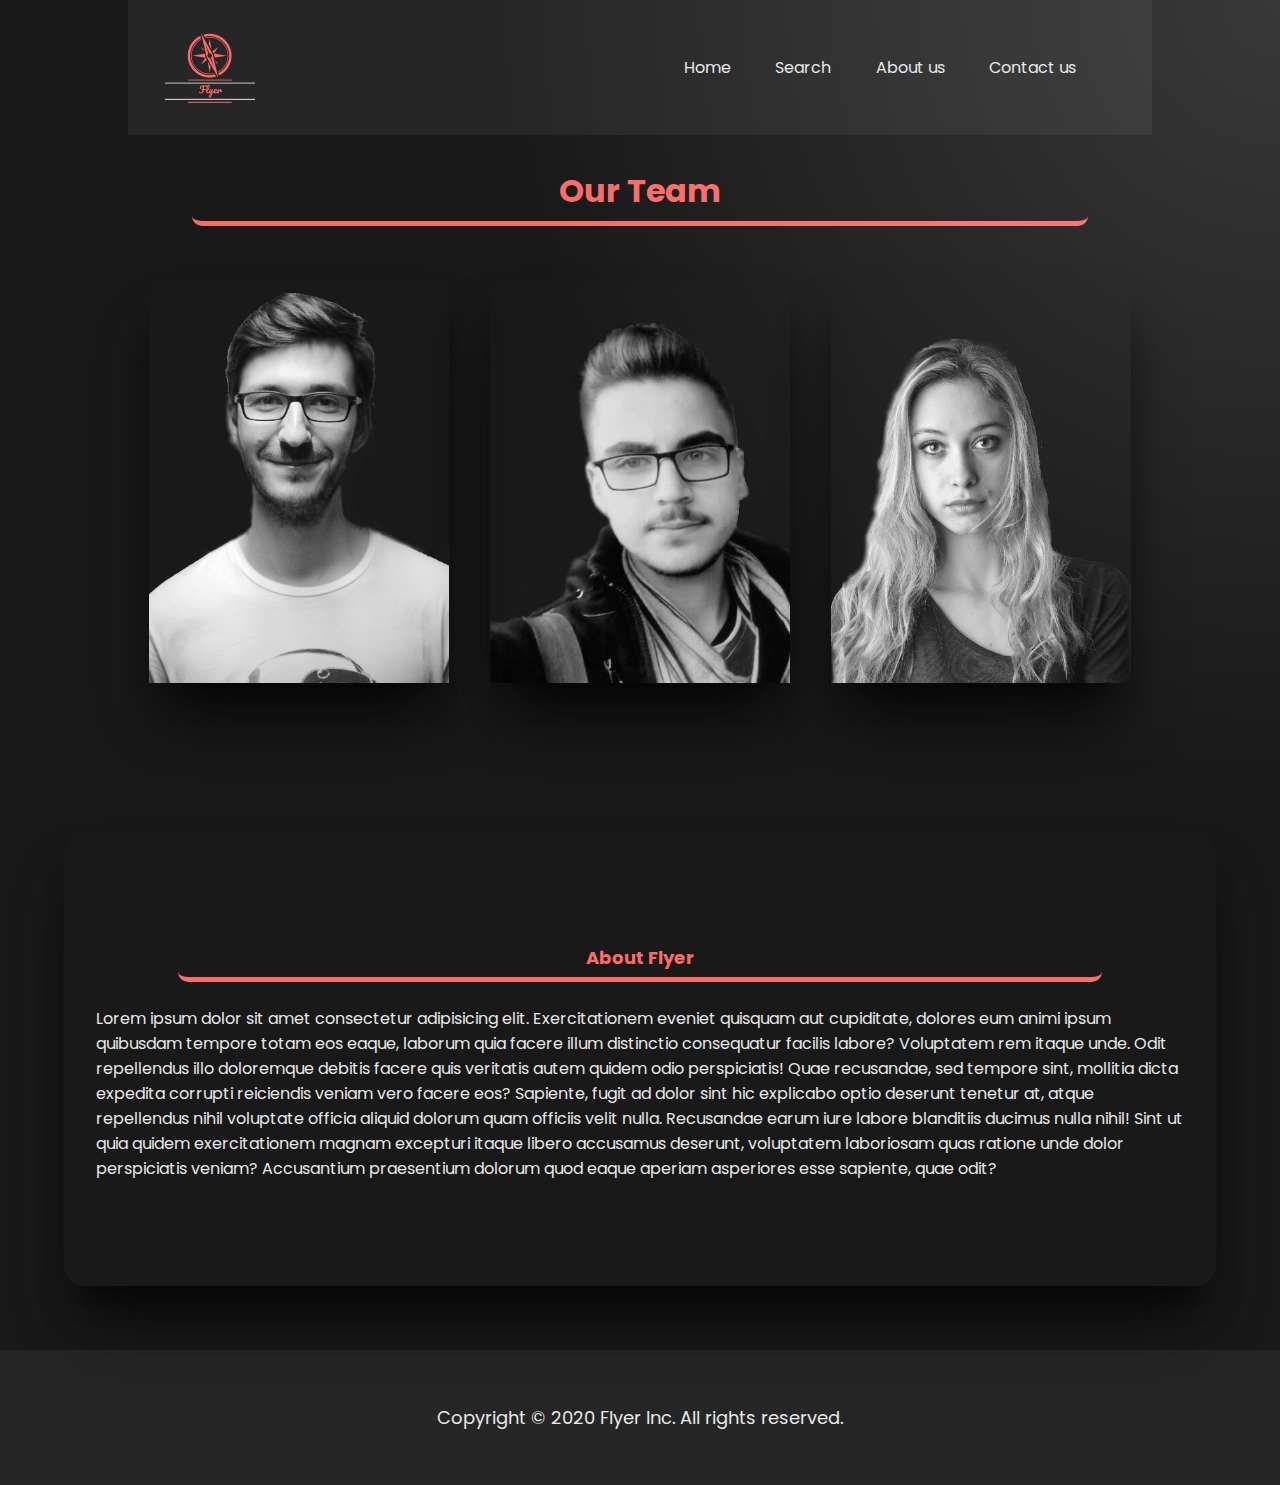
==== about/about.html @ 2c97de76 "Initial commit" ====
<!DOCTYPE html>
<html lang="en">
  <head>
    <meta charset="UTF-8" />
    <meta name="viewport" content="width=device-width, initial-scale=1.0" />
    <link rel="stylesheet" href="about.css" />
    <link
      href="https://fonts.googleapis.com/css?family=Pacifico|Poppins&display=swap"
      rel="stylesheet"
    />
    <title>About Us</title>
  </head>
  <body>
    <div class="light-source"></div>
    <header>
      <nav>
        <input type="checkbox" id="chk-2" />
        <img src="../img/about/menu.svg" alt="" id="hambrguer-icon" />
        <div class="hambrguer-menu">
          <ul>
            <li>
              <a href="../homepage/homepage.html" class="nav-link">Home</a>
            </li>
            <li>
              <a class="nav-link">Search</a>
            </li>

            <li>
              <a href="../about/about.html" class="nav-link">About us</a>
            </li>
            <li>
              <a href="../contact/contact.html" class="nav-link">Contact us</a>
            </li>
          </ul>
        </div>
        <div class="logo-container">
          <img src="../img/logo.png" alt="Logo" id="logo" />
        </div>
        <ul>
          <li>
            <a href="../homepage/homepage.html" class="nav-link">Home</a>
          </li>
          <li>
            <a class="nav-link">Search</a>
          </li>
          <li>
            <a href="../about/about.html" class="nav-link">About us</a>
          </li>
          <li>
            <a href="../contact/contact.html" class="nav-link">Contact us</a>
          </li>
        </ul>
      </nav>
    </header>
    <main>
      <h1 class="members-sect-title">Our Team</h1>
      <section class="members-sect">

        <div class="card">
          <input type="checkbox" id="chk-1">
          <img src="../img/about/menu.svg" alt="" class="more-info-icon">
          <div class="more-info-menu">
              <p><span>From:</span> Russia</p>
              <p><span>Age:</span> 25 yro</p>
              <p><span>Profession:</span> Deisgner</p>
              <p><span>E-mail:</span> alexander@flyer.com</p>
          </div>
          <img
            src="../img/about/member-1.png"
            alt="Swiss International Airlines"
            class="member-pic"
          />
          <div  class="card-mask">
              <h1 class="member-name ">Alexander</h1>
              <p class="member-position">UI and UX designer.</p>
          </div>
        </div>
        <div class="card">
          <input type="checkbox" id="chk-1">
          <img src="../img/about/menu.svg" alt="" class="more-info-icon">
          <div class="more-info-menu">
              <p><span>From:</span> Syria</p>
              <p><span>Age:</span> 19 yro</p>
              <p><span>Profession:</span> Freelance Front-End Web Developer</p>
              <p><span>E-mail:</span> tarek@flyer.com</p>
          </div>
          <img
            src="../img/about/member-3.png"
            alt="Swiss International Airlines"
            class="member-pic"
            id="m-3"
          />
          <div  class="card-mask">
              <h1 class="member-name ">Tarek</h1>
              <p class="member-position">The Founder and CEO.</p>
          </div>
        </div>
        <div class="card">
          <input type="checkbox" id="chk-1">
          <img src="../img/about/menu.svg" alt="" class="more-info-icon">
          <div class="more-info-menu">
              <p><span>From:</span> Australia</p>
              <p><span>Age:</span> 20 yro</p>
              <p><span>Profession:</span> Marketing Professional</p>
              <p><span>E-mail:</span> alessia@flyer.com</p>
          </div>
          <img
            src="../img/about/member-2.png"
            alt="Swiss International Airlines"
            class="member-pic"
          />
          <div  class="card-mask">
              <h1 class="member-name ">Alessia</h1>
              <p class="member-position">Marketing mananger.</p>
          </div>
          </div>
        </div>   
      </section>
      <section class="company-info-sect">
        <div  class="company-info-container">
          <h1>About Flyer</h1>
          <p>Lorem ipsum dolor sit amet consectetur adipisicing elit. Exercitationem eveniet quisquam aut cupiditate, dolores eum animi ipsum quibusdam tempore totam eos eaque, laborum quia facere illum distinctio consequatur facilis labore?
          Voluptatem rem itaque unde. Odit repellendus illo doloremque debitis facere quis veritatis autem quidem odio perspiciatis! Quae recusandae, sed tempore sint, mollitia dicta expedita corrupti reiciendis veniam vero facere eos?
          Sapiente, fugit ad dolor sint hic explicabo optio deserunt tenetur at, atque repellendus nihil voluptate officia aliquid dolorum quam officiis velit nulla. Recusandae earum iure labore blanditiis ducimus nulla nihil!
          Sint ut quia quidem exercitationem magnam excepturi itaque libero accusamus deserunt, voluptatem laboriosam quas ratione unde dolor perspiciatis veniam? Accusantium praesentium dolorum quod eaque aperiam asperiores esse sapiente, quae odit?</p>
        </div>
      </section>
    </main>
    <footer>
      <p>Copyright © 2020 Flyer Inc. All rights reserved.</p>
    </footer>
  </body>
</html>
---- about/about.css ----
* {
  box-sizing: border-box;
  margin: 0px;
  padding: 0px;
}

body {
  width: 100%;
  height: 100%;
  overflow-x: hidden;
  font-family: "Poppins", sans-serif;
  background-color: #191919;
}
.light-source {
  position: absolute;
  right: 0;
  top: 0;
  width: 100%;
  height: 100%;
  background: radial-gradient(
      circle farthest-corner at top right,
      #e8e8e8,
      transparent 50%
    )
    no-repeat;
  opacity: 0.15;
  animation: fade-in-low 4s ease-in-out;
}
header {
  width: 100%;
  height: 15vh;
  background-color: #191919;
}

nav {
  width: 80%;
  height: 15vh;
  display: flex;
  justify-content: center;
  margin: auto;
  padding: 0px 2.5%;
  background-color: #e8e8e811;
  position: relative;
}

.logo-container {
  height: inherit;
  display: flex;
  align-items: center;
  justify-content: start;
  z-index: 1;
  flex: 2;
}
nav ul {
  width: 100%;
  height: inherit;
  display: flex;
  justify-content: space-evenly;
  align-items: center;
  flex: 2;
  list-style: none;
}
.nav-link {
  position: relative;
  text-decoration: none;
  color: #e8e8e8;
  font-size: 16px;
  padding-bottom: 6px;
}
.nav-link::after {
  content: "";
  position: absolute;
  left: 0;
  top: 0;
  border-bottom: solid 2px #e8e8e8;
  width: 0%;
  height: 100%;
  transition: 0.2s ease-in-out;
}
.nav-link:hover::after {
  width: 100%;
}
#logo {
  width: 100px;
  height: 100px;
}
#chk-2 {
  width: 30px;
  height: 30px;
  position: absolute;
  right: 7.5%;
  top: 33.3%;
  opacity: 0;
  z-index: 4;
}
#hambrguer-icon {
  position: absolute;
  right: 7.5%;
  top: 33.3%;
  width: 30px;
  display: none;
  cursor: pointer;
  transition: 0.2s ease-in-out;
}
#chk-2:hover ~ #hambrguer-icon {
  filter: brightness(70%);
}
.hambrguer-menu {
  position: absolute;
  right: 15%;
  top: 66.6%;
  width: 70%;
  height: 50vh;
  opacity: 0;
  display: none;
  background-color: #fc6c67;
  z-index: 2;
  transition: 0.2s ease-in-out;
  pointer-events: none;
  border-radius: 20px;
}
#chk-2:checked ~ .hambrguer-menu {
  opacity: 1;
  pointer-events: all;
}
.hambrguer-menu ul {
  width: 100%;
  height: inherit;
  display: flex;
  flex-direction: column;
  justify-content: space-evenly;
  align-items: center;
  flex: 2;
  list-style: none;
}
main {
  min-height: 100vh;
  width: 100%;
}
.members-sect {
  min-height: 50vh;
  width: 100%;
  display: grid;
  grid-template-columns: repeat(auto-fit, minmax(300px, 1fr));
  justify-items: center;
  align-items: center;
  column-gap: minmax(10%, 25%);
  padding: 0px 10% 0px 10%;
}
.members-sect-title {
  color: #fc6c67;
  font-weight: bolder;
  margin: 2.5% auto;
  font-size: 32px;
  border-bottom: 5px solid #fc6c67;
  padding-bottom: 6px;
  border-radius: 10px;
  width: 70%;
  text-align: center;
}
.card {
  margin: 5%;
  width: 300px;
  height: 400px;
  border-radius: 20px;
  background-color: #19191911;
  transition: 0.4s ease-in-out;
  display: flex;
  flex-direction: column;
  align-items: center;
  justify-content: center;
  filter: grayscale(1);
  position: relative;
  box-shadow: 0 20px 30px -15px rgba(0, 0, 0, 0.5),
    0 40px 40px -20px rgba(0, 0, 0, 0.4), 0 70px 50px -30px rgba(0, 0, 0, 0.3),
    0 40px 60px -5px #19191977;
  transform-origin: center;
  animation: fade-in 2s ease-in-out;
}

.card:hover {
  background-color: #191919;
  filter: grayscale(0);
  transform: scale(1.03);
}
.card-mask {
  position: absolute;
  left: 0;
  top: 0;
  width: 100%;
  height: 100%;
  display: flex;
  flex-direction: column;
  align-items: center;
  justify-content: flex-end;
  background: linear-gradient(-135deg, #e8e8e822, transparent);
  opacity: 0;
  transition: 0.2s ease-in-out;
  padding: 16px;
}
.card:hover > .card-mask {
  opacity: 1;
}
.more-info-icon {
  position: absolute;
  top: 5%;
  right: 5%;
  width: 10%;
  height: 10%;
  opacity: 0;
  transition: 0.2s ease-in-out;
  transition-delay: 0.2s;
  transition: filter 0.2s 0s ease-in-out;
  cursor: pointer;
  z-index: 2;
}
#chk-1:hover ~ .more-info-icon {
  filter: brightness(75%);
}
.card:hover > .more-info-icon {
  opacity: 1;
}
.card input {
  position: absolute;
  top: 5%;
  right: 5%;
  width: 10%;
  height: 10%;
  opacity: 0;
  z-index: 3;
  cursor: pointer;
}
.more-info-menu {
  width: 100%;
  margin: 0px auto;
  height: 100%;
  opacity: 0;
  display: flex;
  flex-direction: column;
  justify-content: center;
  transition: 0.2s ease-in-out;
  background-color: #19191999;
  color: #e8e8e8;
  display: none;
  text-align: left;
  padding: 10%;
}
.more-info-menu p {
  font-size: 18px;
  margin: 6px;
}
.more-info-menu p span {
  color: #fc6c67;
  font-size: 20px;
  font-weight: bolder;
}
.more-info-icon + .more-info-menu {
  display: flex;
}
#chk-1:checked ~ .more-info-menu {
  opacity: 1;
  z-index: 1;
}
#chk-1:checked ~ .member-pic {
  filter: blur(2px);
}

.member-pic {
  max-height: 100%;
  max-width: 100%;
  object-fit: cover;
  object-position: center;
  align-self: start;
  position: absolute;
  bottom: 0;
}
#m-3 {
  width: 100%;
  height: 90%;
}
.member-name {
  color: #e8e8e8;
  font-weight: bolder;
  font-size: 24px;
  background-color: #191919;
  padding: 8px;
  opacity: 0;
  transition: 0.4s ease-in-out;
  transition-delay: 0.2s;
}
.card-mask:hover > .member-name {
  opacity: 1;
}
.member-position {
  color: #191919;
  font-size: 18px;
  background-color: #e8e8e8;
  padding: 8px;
  margin: 8px 0px;
  transition: 0.4s ease-in-out;
  transition-delay: 0.4s;
  opacity: 0;
}
.card-mask:hover > .member-position {
  opacity: 1;
}
.company-info-sect {
  width: 100%;
  min-height: 50vh;
  padding-top: 10%;
}
.company-info-container {
  width: 90%;
  min-height: 50vh;
  margin: 0px auto;
  display: flex;
  flex-direction: column;
  align-items: center;
  justify-content: center;
  background-color: #191919;
  box-shadow: 0 20px 30px -15px rgba(0, 0, 0, 0.5),
    0 40px 40px -20px rgba(0, 0, 0, 0.4), 0 70px 50px -30px rgba(0, 0, 0, 0.3),
    0 40px 60px -5px #19191977;
  transform-origin: center;
  color: #e8e8e8;
  padding: 2.5%;
  border-radius: 20px;
}
.company-info-container h1 {
  color: #fc6c67;
  font-weight: bolder;
  font-size: 32px;
  margin: 18px 0px 24px 0px;
  border-bottom: 5px solid #fc6c67;
  padding-bottom: 6px;
  border-radius: 10px;
  width: 85%;
  text-align: center;
  font-size: 18px;
}
.company-info-container p {
  margin-bottom: 16px;
}
footer {
  width: 100%;
  height: 15vh;
  margin-top: 5%;
  display: flex;
  align-items: center;
  justify-content: center;
  background-color: #e8e8e811;
}
footer p {
  color: #e8e8e8;
  font-size: 18px;
}

*::-webkit-scrollbar-track {
  -webkit-box-shadow: inset 0 0 6px rgba(0, 0, 0, 0.3);
  background-color: #191919;
}

*::-webkit-scrollbar {
  width: 10px;
  background-color: #f5f5f5;
}

*::-webkit-scrollbar-thumb {
  background: linear-gradient(90deg, #fc6c67, #fc6c6755);
}
body::-webkit-scrollbar-thumb {
  background: linear-gradient(180deg, #fc6c67, #fc6c6755);
}

@keyframes fade-in {
  from {
    opacity: 0;
  }
  to {
    opacity: 1;
  }
}
@keyframes fade-in-low {
  from {
    opacity: 0;
  }
  to {
    opacity: 0.15;
  }
}

@media only screen and (max-width: 1024px) {
  nav {
    height: 12.5vh;
  }
  nav ul {
    flex: 3;
  }
  .nav-link {
    font-size: 22px;
  }
}
@media only screen and (max-width: 800px) {
  footer p {
    font-size: 16px;
  }
  .nav-link {
    font-size: 18px;
  }
}
@media only screen and (max-width: 600px) {
  .card {
    width: 200px;
    height: 300px;
  }
  .member-name {
    font-size: 16px;
  }
  .member-position {
    font-size: 10px;
  }
  #logo {
    width: 75px;
    height: 75px;
    margin-left: 5%;
  }
  .sect-header {
    font-size: 20px;
  }
  footer p {
    font-size: 14px;
  }
  #hambrguer-icon {
    display: initial;
  }
  nav {
    width: 100%;
  }
  nav ul {
    display: none;
  }
  .hambrguer-menu {
    display: inline;
  }
  .card {
    width: 175px;
    height: 225px;
  }
  .more-info-menu p {
    font-size: 12px;
    margin: 4px;
  }
  .more-info-menu p span {
    font-size: 14px;
  }

  .company-info-container h1 {
    font-size: 24px;
  }
  .company-info-container p {
    font-size: 16px;
  }
}
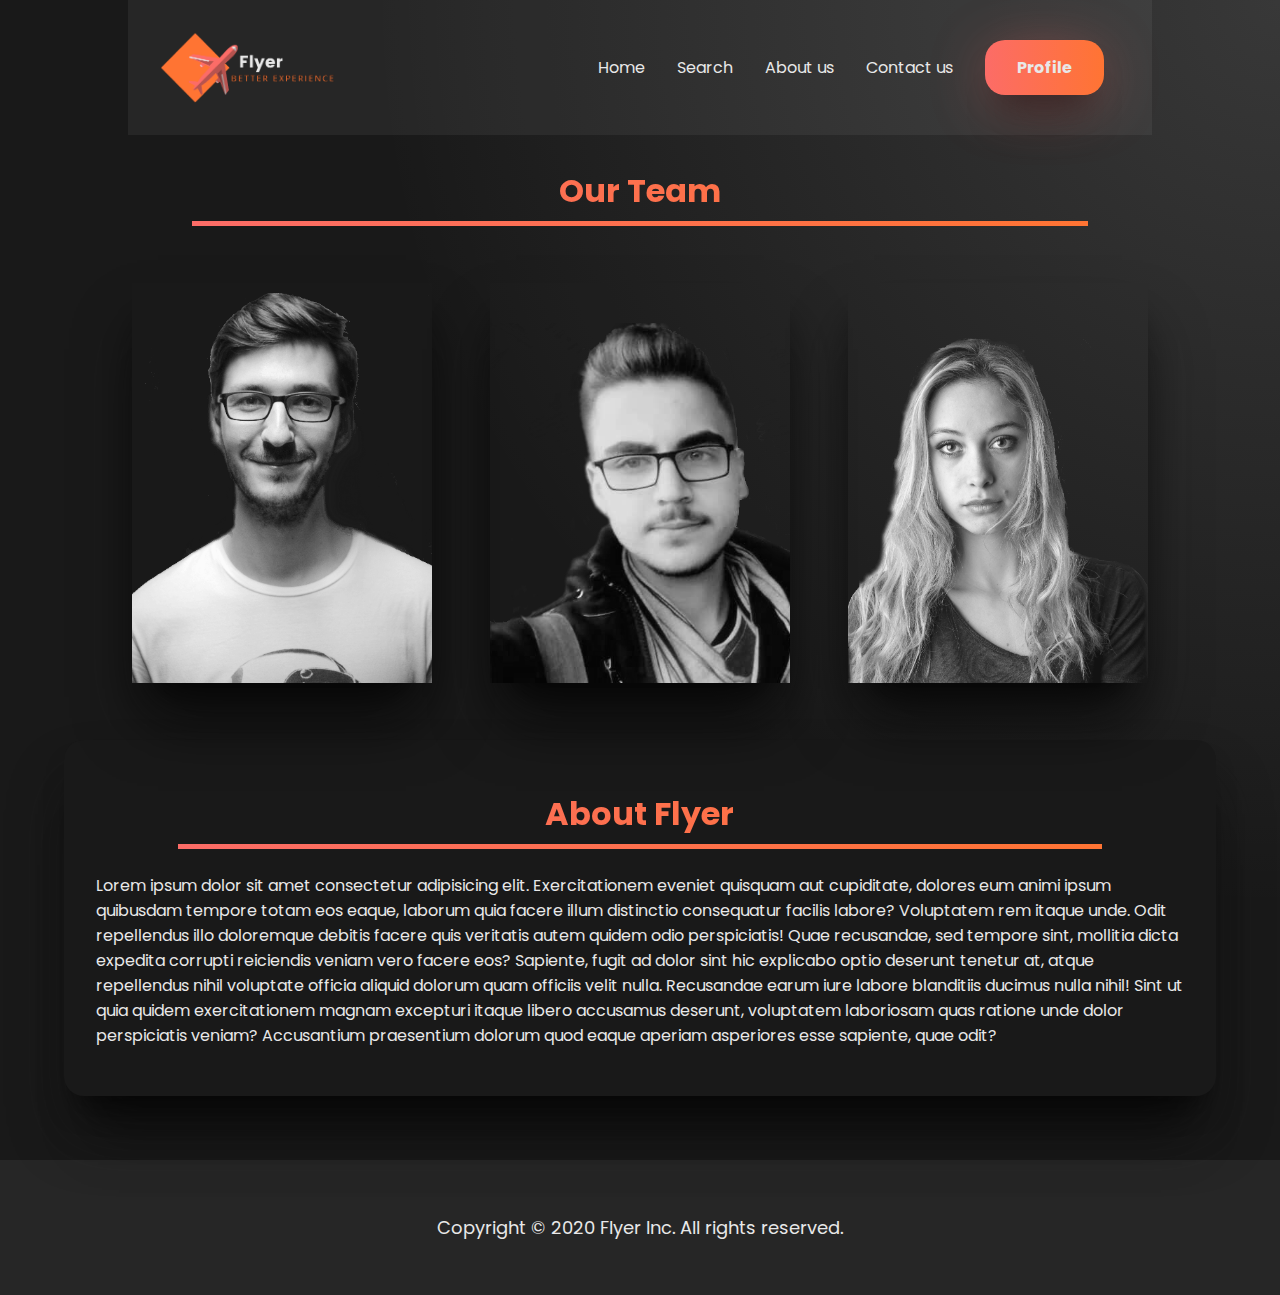
==== commit 80d31d43: "Big flip in the project" ====
--- a/about/about.html
+++ b/about/about.html
@@ -8,6 +8,7 @@
       href="https://fonts.googleapis.com/css?family=Pacifico|Poppins&display=swap"
       rel="stylesheet"
     />
+    <link rel="shortcut icon"  type="image/png" href="../img/logo-v2.png">
     <title>About Us</title>
   </head>
   <body>
@@ -31,6 +32,13 @@
             <li>
               <a href="../contact/contact.html" class="nav-link">Contact us</a>
             </li>
+            <li>
+              <a
+                href="../profile/profile.html"
+                class="nav-link"
+                >Profile</a
+              >
+            </li>
           </ul>
         </div>
         <div class="logo-container">
@@ -48,6 +56,14 @@
           </li>
           <li>
             <a href="../contact/contact.html" class="nav-link">Contact us</a>
+          </li>
+          <li>
+            <a
+              href="../profile/profile.html"
+              class="nav-link"
+              id="profile-button"
+              >Profile</a
+            >
           </li>
         </ul>
       </nav>
@@ -95,7 +111,7 @@
               <p class="member-position">The Founder and CEO.</p>
           </div>
         </div>
-        <div class="card">
+        <div class="card" id="m-alessia">
           <input type="checkbox" id="chk-1">
           <img src="../img/about/menu.svg" alt="" class="more-info-icon">
           <div class="more-info-menu">
--- a/about/about.css
+++ b/about/about.css
@@ -6,10 +6,16 @@
 
 body {
   width: 100%;
-  height: 100%;
+  min-height: 100vh;
   overflow-x: hidden;
   font-family: "Poppins", sans-serif;
   background-color: #191919;
+  position: relative;
+}
+header {
+  position: relative;
+  width: 100%;
+  min-height: 15vh;
 }
 .light-source {
   position: absolute;
@@ -24,12 +30,8 @@
     )
     no-repeat;
   opacity: 0.15;
-  animation: fade-in-low 4s ease-in-out;
-}
-header {
-  width: 100%;
-  height: 15vh;
-  background-color: #191919;
+  animation: fade-in-low 4s ease-out;
+  z-index: -1;
 }
 
 nav {
@@ -40,6 +42,7 @@
   margin: auto;
   padding: 0px 2.5%;
   background-color: #e8e8e811;
+  z-index: 2;
   position: relative;
 }
 
@@ -55,9 +58,9 @@
   width: 100%;
   height: inherit;
   display: flex;
-  justify-content: space-evenly;
-  align-items: center;
-  flex: 2;
+  justify-content: flex-end;
+  align-items: center;
+  flex: 5;
   list-style: none;
 }
 .nav-link {
@@ -66,13 +69,17 @@
   color: #e8e8e8;
   font-size: 16px;
   padding-bottom: 6px;
+  margin: 0px 16px;
 }
 .nav-link::after {
   content: "";
   position: absolute;
   left: 0;
   top: 0;
-  border-bottom: solid 2px #e8e8e8;
+  border: 0px;
+  border-bottom: 2px solid;
+  border-image: linear-gradient(to right, #fc6c67, #ff7433);
+  border-image-slice: 1;
   width: 0%;
   height: 100%;
   transition: 0.2s ease-in-out;
@@ -80,9 +87,26 @@
 .nav-link:hover::after {
   width: 100%;
 }
+#profile-button {
+  background: linear-gradient(to right, #fc6c67, #ff7433);
+  padding: 16px 32px;
+  border-radius: 20px;
+  width: 20%;
+  transition: 0.2s ease-in-out;
+  box-shadow: 0 20px 30px -15px rgba(0, 0, 0, 0.5),
+    0 40px 40px -20px rgba(0, 0, 0, 0.4), 0 70px 50px -30px rgba(0, 0, 0, 0.3),
+    0 10px 60px -5px #fc6c6777;
+  font-weight: bolder;
+}
+#profile-button:hover {
+  filter: brightness(70%);
+}
+#profile-button::after {
+  content: "";
+  display: none;
+}
 #logo {
-  width: 100px;
-  height: 100px;
+  width: 175px;
 }
 #chk-2 {
   width: 30px;
@@ -92,6 +116,8 @@
   top: 33.3%;
   opacity: 0;
   z-index: 4;
+  display: none;
+  cursor: pointer;
 }
 #hambrguer-icon {
   position: absolute;
@@ -99,7 +125,6 @@
   top: 33.3%;
   width: 30px;
   display: none;
-  cursor: pointer;
   transition: 0.2s ease-in-out;
 }
 #chk-2:hover ~ #hambrguer-icon {
@@ -113,15 +138,17 @@
   height: 50vh;
   opacity: 0;
   display: none;
-  background-color: #fc6c67;
+  background: linear-gradient(45deg, #fc6c67, #ff7433);
   z-index: 2;
   transition: 0.2s ease-in-out;
   pointer-events: none;
   border-radius: 20px;
+  clip-path: circle(0% at 100% 0%);
 }
 #chk-2:checked ~ .hambrguer-menu {
   opacity: 1;
   pointer-events: all;
+  clip-path: circle(150% at 100% 0%);
 }
 .hambrguer-menu ul {
   width: 100%;
@@ -144,15 +171,21 @@
   grid-template-columns: repeat(auto-fit, minmax(300px, 1fr));
   justify-items: center;
   align-items: center;
-  column-gap: minmax(10%, 25%);
+  column-gap: 5%;
   padding: 0px 10% 0px 10%;
 }
 .members-sect-title {
-  color: #fc6c67;
+  color: transparent;
+  background: linear-gradient(to right, #fc6c67, #ff7433);
+  background-clip: text;
+  -webkit-background-clip: text;
   font-weight: bolder;
   margin: 2.5% auto;
   font-size: 32px;
-  border-bottom: 5px solid #fc6c67;
+  border: 0px;
+  border-bottom: 5px solid;
+  border-image: linear-gradient(to right, #fc6c67, #ff7433);
+  border-image-slice: 1;
   padding-bottom: 6px;
   border-radius: 10px;
   width: 70%;
@@ -162,9 +195,8 @@
   margin: 5%;
   width: 300px;
   height: 400px;
-  border-radius: 20px;
   background-color: #19191911;
-  transition: 0.4s ease-in-out;
+  transition: 0.2s ease-in-out;
   display: flex;
   flex-direction: column;
   align-items: center;
@@ -250,7 +282,10 @@
   margin: 6px;
 }
 .more-info-menu p span {
-  color: #fc6c67;
+  color: transparent;
+  background: linear-gradient(to right, #fc6c67, #ff7433);
+  background-clip: text;
+  -webkit-background-clip: text;
   font-size: 20px;
   font-weight: bolder;
 }
@@ -285,7 +320,7 @@
   background-color: #191919;
   padding: 8px;
   opacity: 0;
-  transition: 0.4s ease-in-out;
+  transition: 0.1s ease-in-out;
   transition-delay: 0.2s;
 }
 .card-mask:hover > .member-name {
@@ -297,8 +332,8 @@
   background-color: #e8e8e8;
   padding: 8px;
   margin: 8px 0px;
-  transition: 0.4s ease-in-out;
-  transition-delay: 0.4s;
+  transition: 0.1s ease-in-out;
+  transition-delay: 0.3s;
   opacity: 0;
 }
 .card-mask:hover > .member-position {
@@ -306,12 +341,12 @@
 }
 .company-info-sect {
   width: 100%;
-  min-height: 50vh;
-  padding-top: 10%;
+  min-height: 20vh;
+  padding-top: 2.5%;
 }
 .company-info-container {
   width: 90%;
-  min-height: 50vh;
+  min-height: 20vh;
   margin: 0px auto;
   display: flex;
   flex-direction: column;
@@ -327,16 +362,22 @@
   border-radius: 20px;
 }
 .company-info-container h1 {
-  color: #fc6c67;
   font-weight: bolder;
   font-size: 32px;
   margin: 18px 0px 24px 0px;
-  border-bottom: 5px solid #fc6c67;
+  color: transparent;
+  background: linear-gradient(to right, #fc6c67, #ff7433);
+  background-clip: text;
+  -webkit-background-clip: text;
+  border: 0px;
+  border-bottom: 5px solid;
+  border-image: linear-gradient(to right, #fc6c67, #ff7433);
+  border-image-slice: 1;
   padding-bottom: 6px;
   border-radius: 10px;
   width: 85%;
   text-align: center;
-  font-size: 18px;
+  font-size: 32px;
 }
 .company-info-container p {
   margin-bottom: 16px;
@@ -361,15 +402,15 @@
 }
 
 *::-webkit-scrollbar {
+  background-color: #f5f5f5;
   width: 10px;
-  background-color: #f5f5f5;
 }
 
 *::-webkit-scrollbar-thumb {
-  background: linear-gradient(90deg, #fc6c67, #fc6c6755);
+  background: linear-gradient(to bottom, #fc6c67, #ff7433);
 }
 body::-webkit-scrollbar-thumb {
-  background: linear-gradient(180deg, #fc6c67, #fc6c6755);
+  background: linear-gradient(to bottom, #fc6c67, #ff7433);
 }
 
 @keyframes fade-in {
@@ -389,39 +430,122 @@
   }
 }
 
+@media only screen and (max-width: 1024px) and (min-height: 1200px) {
+  .nav-link {
+    font-size: 32px;
+    border-bottom: 2px solid #e8e8e8;
+  }
+  #hambrguer-icon {
+    width: 60px;
+  }
+  #chk-2 {
+    width: 60px;
+    height: 60px;
+  }
+  .hambrguer-menu {
+    width: 60%;
+  }
+}
+@media only screen and (max-width: 1275px) {
+  #m-alessia {
+    grid-column: 1/3;
+    grid-row: auto;
+  }
+}
 @media only screen and (max-width: 1024px) {
   nav {
     height: 12.5vh;
   }
   nav ul {
-    flex: 3;
+    display: none;
   }
   .nav-link {
+    border-bottom: 2px solid #e8e8e8;
+  }
+  #hambrguer-icon {
+    display: block;
+  }
+  #chk-2 {
+    display: block;
+  }
+  .hambrguer-menu {
+    display: block;
+  }
+  .company-info-container h1 {
+    font-size: 40px;
+  }
+  .company-info-container {
+    font-size: 28px;
+  }
+  footer p {
     font-size: 22px;
   }
-}
-@media only screen and (max-width: 800px) {
+  .member-name {
+    font-size: 32px;
+  }
+  .member-position {
+    font-size: 24px;
+  }
+  .card {
+    width: 300px;
+    height: 350px;
+  }
+  .more-info-menu p {
+    font-size: 24px;
+  }
+  .more-info-menu p span {
+    font-size: 26px;
+  }
+}
+@media only screen and (max-width: 900px) and (min-height: 900px) {
+  .nav-link {
+    font-size: 24px;
+  }
+  #hambrguer-icon {
+    top: 33.3%;
+    width: 40px;
+  }
+  #chk-2 {
+    width: 40px;
+    height: 40px;
+  }
+}
+@media only screen and (max-width: 760px) {
   footer p {
-    font-size: 16px;
-  }
-  .nav-link {
     font-size: 18px;
   }
+  #m-alessia {
+    grid-column: auto;
+    grid-row: auto;
+  }
+  .company-info-container h1 {
+    font-size: 32px;
+  }
+  .company-info-container {
+    font-size: 22px;
+  }
 }
 @media only screen and (max-width: 600px) {
+  #chk-2 {
+    display: block;
+    width: 30px;
+    height: 30px;
+  }
+  #hambrguer-icon {
+    width: 30px;
+  }
   .card {
-    width: 200px;
-    height: 300px;
+    width: 150px;
+    height: 250px;
   }
   .member-name {
-    font-size: 16px;
+    font-size: 20px;
   }
   .member-position {
-    font-size: 10px;
+    font-size: 18px;
   }
   #logo {
-    width: 75px;
-    height: 75px;
+    width: 125px;
     margin-left: 5%;
   }
   .sect-header {
@@ -430,34 +554,29 @@
   footer p {
     font-size: 14px;
   }
-  #hambrguer-icon {
-    display: initial;
+  .card {
+    width: 250px;
+    height: 300px;
+  }
+  .more-info-menu p {
+    font-size: 18px;
+    margin: 4px;
+  }
+  .more-info-menu p span {
+    font-size: 16px;
   }
   nav {
     width: 100%;
-  }
-  nav ul {
-    display: none;
-  }
-  .hambrguer-menu {
-    display: inline;
-  }
-  .card {
-    width: 175px;
-    height: 225px;
-  }
-  .more-info-menu p {
-    font-size: 12px;
-    margin: 4px;
-  }
-  .more-info-menu p span {
-    font-size: 14px;
-  }
-
+    left: 0;
+  }
   .company-info-container h1 {
     font-size: 24px;
   }
   .company-info-container p {
     font-size: 16px;
   }
-}
+  .nav-link {
+    border-bottom: 2px solid #e8e8e8;
+    font-size: 18px;
+  }
+}
